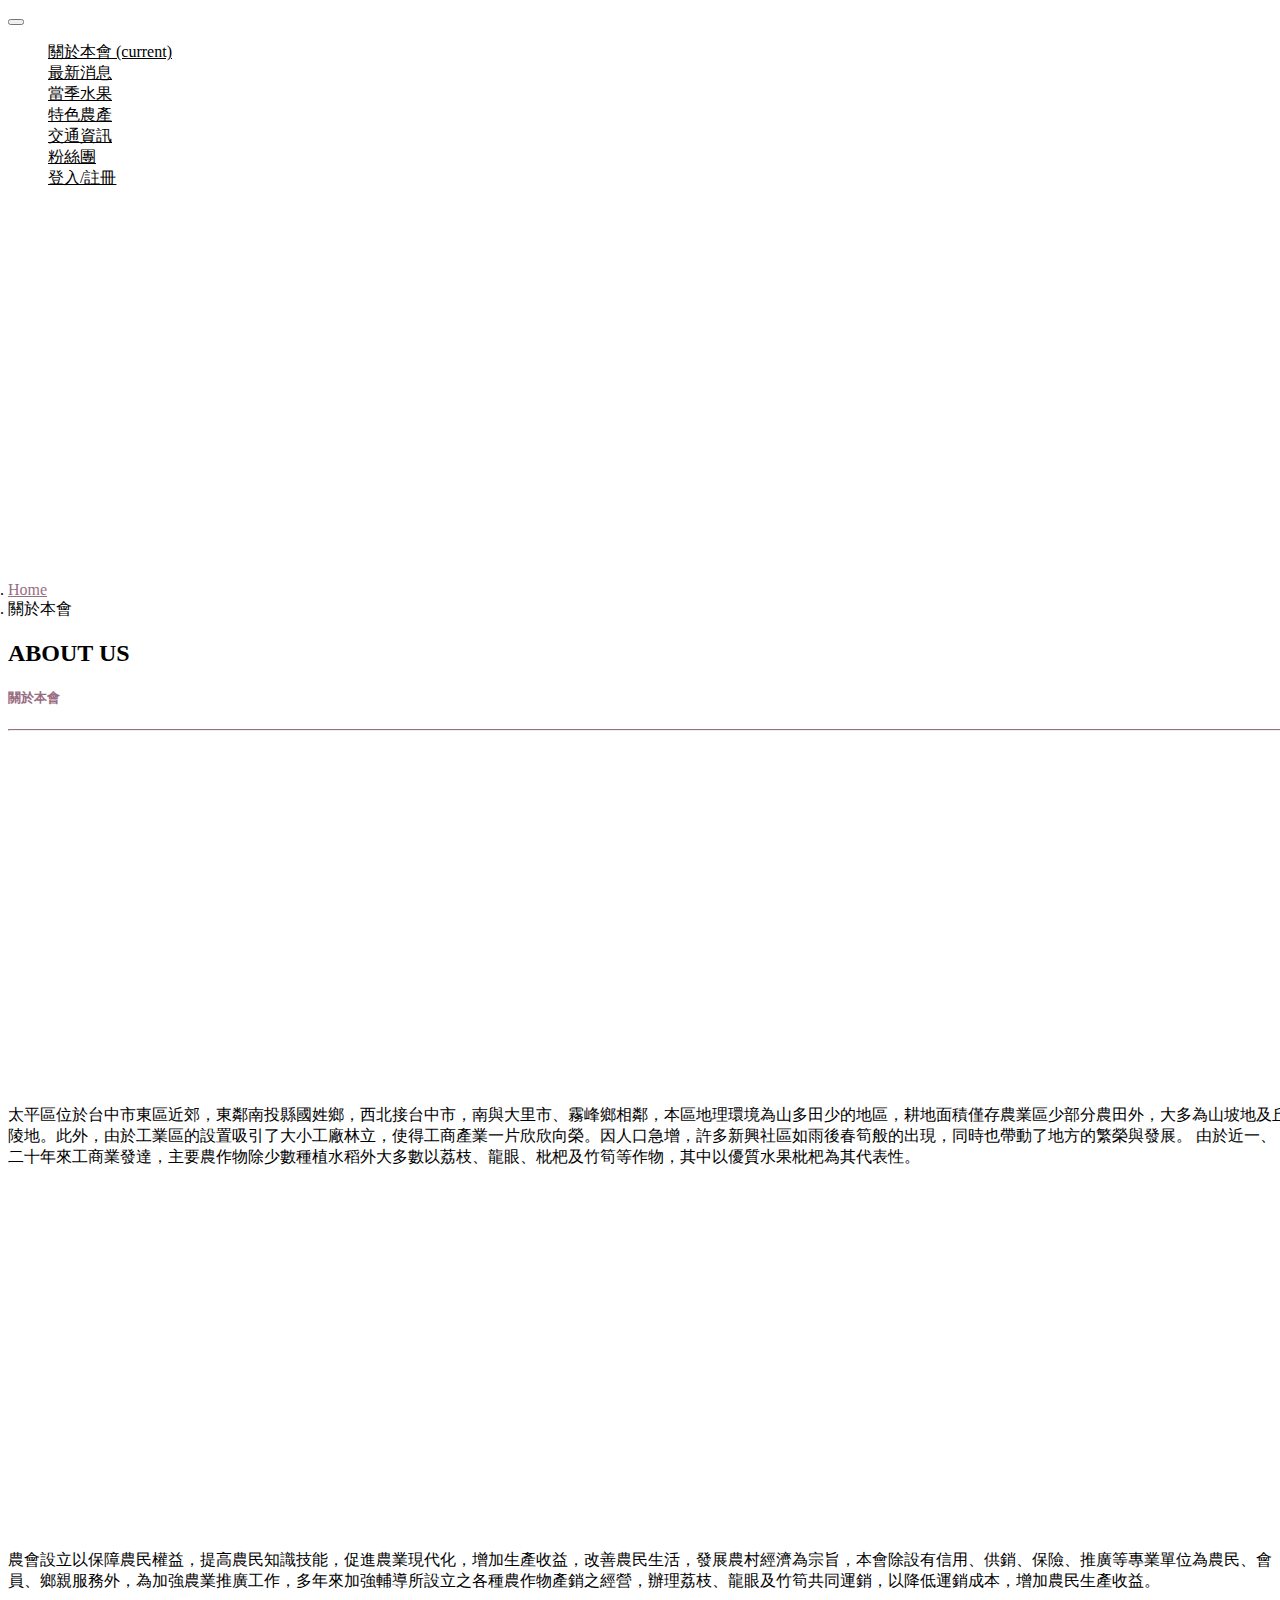
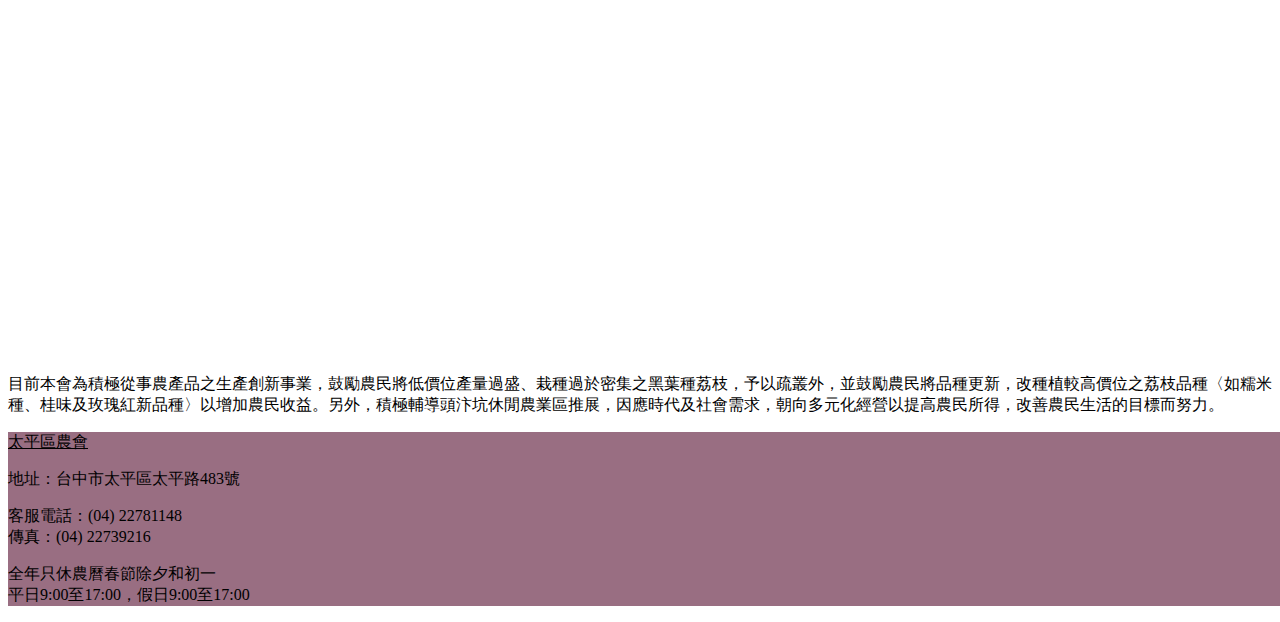
==== aboutus.html @ 75277957 "first commit" ====
<!DOCTYPE html>
<html lang="en">

<head>
    <meta charset="UTF-8">
    <meta name="viewport" content="width=device-width, initial-scale=1.0">
    <title>關於本會</title>
    <link rel="stylesheet" href="https://pro.fontawesome.com/releases/v5.10.0/css/all.css"
        integrity="sha384-AYmEC3Yw5cVb3ZcuHtOA93w35dYTsvhLPVnYs9eStHfGJvOvKxVfELGroGkvsg+p" crossorigin="anonymous" />
    <link rel="stylesheet" href="https://cdn.jsdelivr.net/npm/bootstrap@4.5.3/dist/css/bootstrap.min.css"
        integrity="sha384-TX8t27EcRE3e/ihU7zmQxVncDAy5uIKz4rEkgIXeMed4M0jlfIDPvg6uqKI2xXr2" crossorigin="anonymous">
    <link rel="stylesheet" href="style.css">
</head>

<body>
    <nav class="navbar navbar-expand-lg navbar-light container-fluid sticky-top">
        <div class="container">
            <a class="navbar-brand" href="index.html"><i class="fad fa-wheat fa-3x"></i></a>
            <button class="navbar-toggler" type="button" data-toggle="collapse" data-target="#navbarSupportedContent"
                aria-controls="navbarSupportedContent" aria-expanded="false" aria-label="Toggle navigation">
                <span class="navbar-toggler-icon"></span>
            </button>

            <div class="collapse navbar-collapse" id="navbarSupportedContent">
                <ul class="navbar-nav ml-auto">
                    <li class="nav-item">
                        <a class="nav-link" href="aboutus.html">關於本會 <span class="sr-only">(current)</span></a>
                    </li>
                    <li class="nav-item">
                        <a class="nav-link" href="news.html">最新消息</a>
                    </li>
                    <li class="nav-item">
                        <a class="nav-link" href="fruit.html">當季水果</a>
                    </li>
                    <li class="nav-item">
                        <a class="nav-link" href="products.html">特色農產</a>
                    </li>
                    <li class="nav-item">
                        <a class="nav-link" href="traffic.html">交通資訊</a>
                    </li>
                    <li class="nav-item">
                        <a class="nav-link" href="https://www.facebook.com/"><i
                                class="fab fa-facebook-square"></i>粉絲團</a>
                    </li>
                    <li class="nav-item">
                        <a class="nav-link" href="login.html">登入/註冊</a>
                    </li>
                </ul>
            </div>
        </div>

    </nav>
    
    <!-- 內容 -->
    <div class="container pb-5 px-0">
        <div class="header-img"></div>
        <nav aria-label="breadcrumb">
            <ol class="breadcrumb">
                <li class="breadcrumb-item">
                    <a href="index.html" style="color:rgb(153, 110, 130);">Home</a>
                </li>
                <li class="breadcrumb-item active" aria-current="page">關於本會</li>
            </ol>
        </nav>
    </div>
    <div class="container py-5">
        <div class="text-center mb-5">
            <h2>ABOUT US</h2>
            <h5 style="color:rgb(153, 110, 130);">關於本會</h5>
            <hr>
        </div>

        <div class="intro_container">
            <div class="row d-flex justify-content-center align-items-center">
                <div class="col-md-6 intro-img"
                    style="background-image: url('https://images.unsplash.com/photo-1565178117145-41db4d572950');">
                </div>
                <div class="col-md-6">
                    <p class="h5 px-3 my-3">
                        太平區位於台中市東區近郊，東鄰南投縣國姓鄉，西北接台中市，南與大里市、霧峰鄉相鄰，本區地理環境為山多田少的地區，耕地面積僅存農業區少部分農田外，大多為山坡地及丘陵地。此外，由於工業區的設置吸引了大小工廠林立，使得工商產業一片欣欣向榮。因人口急增，許多新興社區如雨後春筍般的出現，同時也帶動了地方的繁榮與發展。
                        由於近一、二十年來工商業發達，主要農作物除少數種植水稻外大多數以荔枝、龍眼、枇杷及竹筍等作物，其中以優質水果枇杷為其代表性。
                    </p>
                </div>
            </div>
            <div class="row d-flex flex-md-row-reverse justify-content-center align-items-center">
                <div class="col-md-6 intro-img"
                    style="background-image: url('https://images.unsplash.com/photo-1591600986686-bf5f872d2e4e');">
                </div>
                <div class="col-md-6">
                    <p class="h5 px-3 my-3">
                        農會設立以保障農民權益，提高農民知識技能，促進農業現代化，增加生產收益，改善農民生活，發展農村經濟為宗旨，本會除設有信用、供銷、保險、推廣等專業單位為農民、會員、鄉親服務外，為加強農業推廣工作，多年來加強輔導所設立之各種農作物產銷之經營，辦理荔枝、龍眼及竹筍共同運銷，以降低運銷成本，增加農民生產收益。
                    </p>
                </div>
            </div>
            <div class="row d-flex justify-content-center align-items-center">
                <div class="col-md-6 intro-img"
                    style="background-image: url('https://images.unsplash.com/photo-1597975371283-5461cdf69d5e');">
                </div>
                <div class="col-md-6">
                    <p class="h5 px-3 my-3">
                        目前本會為積極從事農產品之生產創新事業，鼓勵農民將低價位產量過盛、栽種過於密集之黑葉種荔枝，予以疏叢外，並鼓勵農民將品種更新，改種植較高價位之荔枝品種〈如糯米種、桂味及玫瑰紅新品種〉以增加農民收益。另外，積極輔導頭汴坑休閒農業區推展，因應時代及社會需求，朝向多元化經營以提高農民所得，改善農民生活的目標而努力。
                    </p>
                </div>
            </div>

        </div>
    </div>




    <!-- footer -->

    <div class="footer pt-4">
        <div class="container">
            <div class="row d-flex justify-md-content-between justify-content-center">
                <div class="col-md-2 mb-3 col-9">
                    <a class="text-light" href="#">
                        <i class="fad fa-wheat fa-3x"></i><span class="h5">太平區農會</span>
                    </a>
                </div>
                <div class="col-md-5 col-9 text-md-left">
                    <p>地址：台中市太平區太平路483號</p>
                    <p>客服電話：(04) 22781148 <br> 傳真：(04) 22739216</p>
                </div>
                <div class="col-md-5 col-9 text-md-right">
                    <p>全年只休農曆春節除夕和初一
                        <br>平日9:00至17:00，假日9:00至17:00</p>
                </div>

            </div>
        </div>


    </div>

    
    <script src="https://code.jquery.com/jquery-3.5.1.slim.min.js"
        integrity="sha384-DfXdz2htPH0lsSSs5nCTpuj/zy4C+OGpamoFVy38MVBnE+IbbVYUew+OrCXaRkfj"
        crossorigin="anonymous"></script>
    <script src="https://cdn.jsdelivr.net/npm/bootstrap@4.5.3/dist/js/bootstrap.bundle.min.js"
        integrity="sha384-ho+j7jyWK8fNQe+A12Hb8AhRq26LrZ/JpcUGGOn+Y7RsweNrtN/tE3MoK7ZeZDyx"
        crossorigin="anonymous"></script>
</body>

</html>
---- style.css ----
body {
    background-image: url('https://images.unsplash.com/photo-1566041510394-cf7c8fe21800');
    background-repeat: no-repeat;
    background-position: center;
    background-size: cover;
    width: 100%;
}

ul {
    list-style: none;
}

a {
    color: currentColor;
}

a:hover {
    color: currentColor;
    text-decoration: none;
}

hr {
    border-top: 1px solid rgb(153, 110, 130);
}

.navbar {
    background-image: url('https://images.unsplash.com/photo-1558346648-9757f2fa4474');
    background-repeat: no-repeat;
    background-position: center;
    background-size: cover;
    width: 100%;
}

.footer {
    background-color: rgb(153, 110, 130);
}

.carousel-img {
    background-repeat: no-repeat;
    background-position: center;
    height: 70vh;
    width: 100%;
    background-size: cover;
}

.index-news {
    background-color: rgb(153, 110, 130);
}

.index-news>ul {
    color: #fff;
}

.btn-light,.btn-light-news {
    background-color: rgb(153, 110, 130);
    color: #fff;
    border-color: #fff;
}

.btn-light-news:hover{
    background-color: #fff;
    color: rgb(153, 110, 130);
    border-color: rgb(153, 110, 130);
}

.btn-light:hover {
    background-color: transparent;
    color: rgb(153, 110, 130);
    border-color: rgb(153, 110, 130);
}



.btn-outline-light {
    color: rgb(153, 110, 130);
    border-color: rgb(153, 110, 130);
}


.btn-outline-light:hover {
    background-color: rgb(153, 110, 130);
    color: #fff;
}


.card-img-top {
    height: 250px;
    object-fit: cover;
}

.card {
    background-color: transparent;
    border: none;
}

.card:hover {
    cursor: pointer;
    color: rgb(153, 110, 130);
}

/* 分頁 */

/* ABOUT US */
.header-img {
    background-image: url('https://images.unsplash.com/photo-1555980483-93e7b3529e1a');
    background-repeat: no-repeat;
    background-position: center;
    height: 40vh;
    width: 100%;
    background-size: cover;
}

.breadcrumb {
    background-color: transparent;
    padding: 0;
}

.intro-img {
    background-repeat: no-repeat;
    background-position: center;
    height: 350px;
    width: 100%;
    background-size: cover;
}

/* NEWS */

.news-card {
    background-color: #fff;
}

.news-card:hover {
    box-shadow: 0 0 10px 5px rgba(0, 0, 0, 0.2);
}


/* 產品詳細資訊業面 */

.productPageImg {
    background-repeat: no-repeat;
    background-position: center;
    height: 400px;
    width: 70%;
    background-size: cover;
}

.form-control {
    border: 1px solid rgb(153, 110, 130);
    background-color: transparent;
    color: rgb(153, 110, 130);
}

.form-control:focus {
    color: rgb(153, 110, 130);
    background-color: transparent;
    border: 1px solid rgb(153, 110, 130);
    box-shadow: none;
}

select option{
    color:  rgb(153, 110, 130);
}
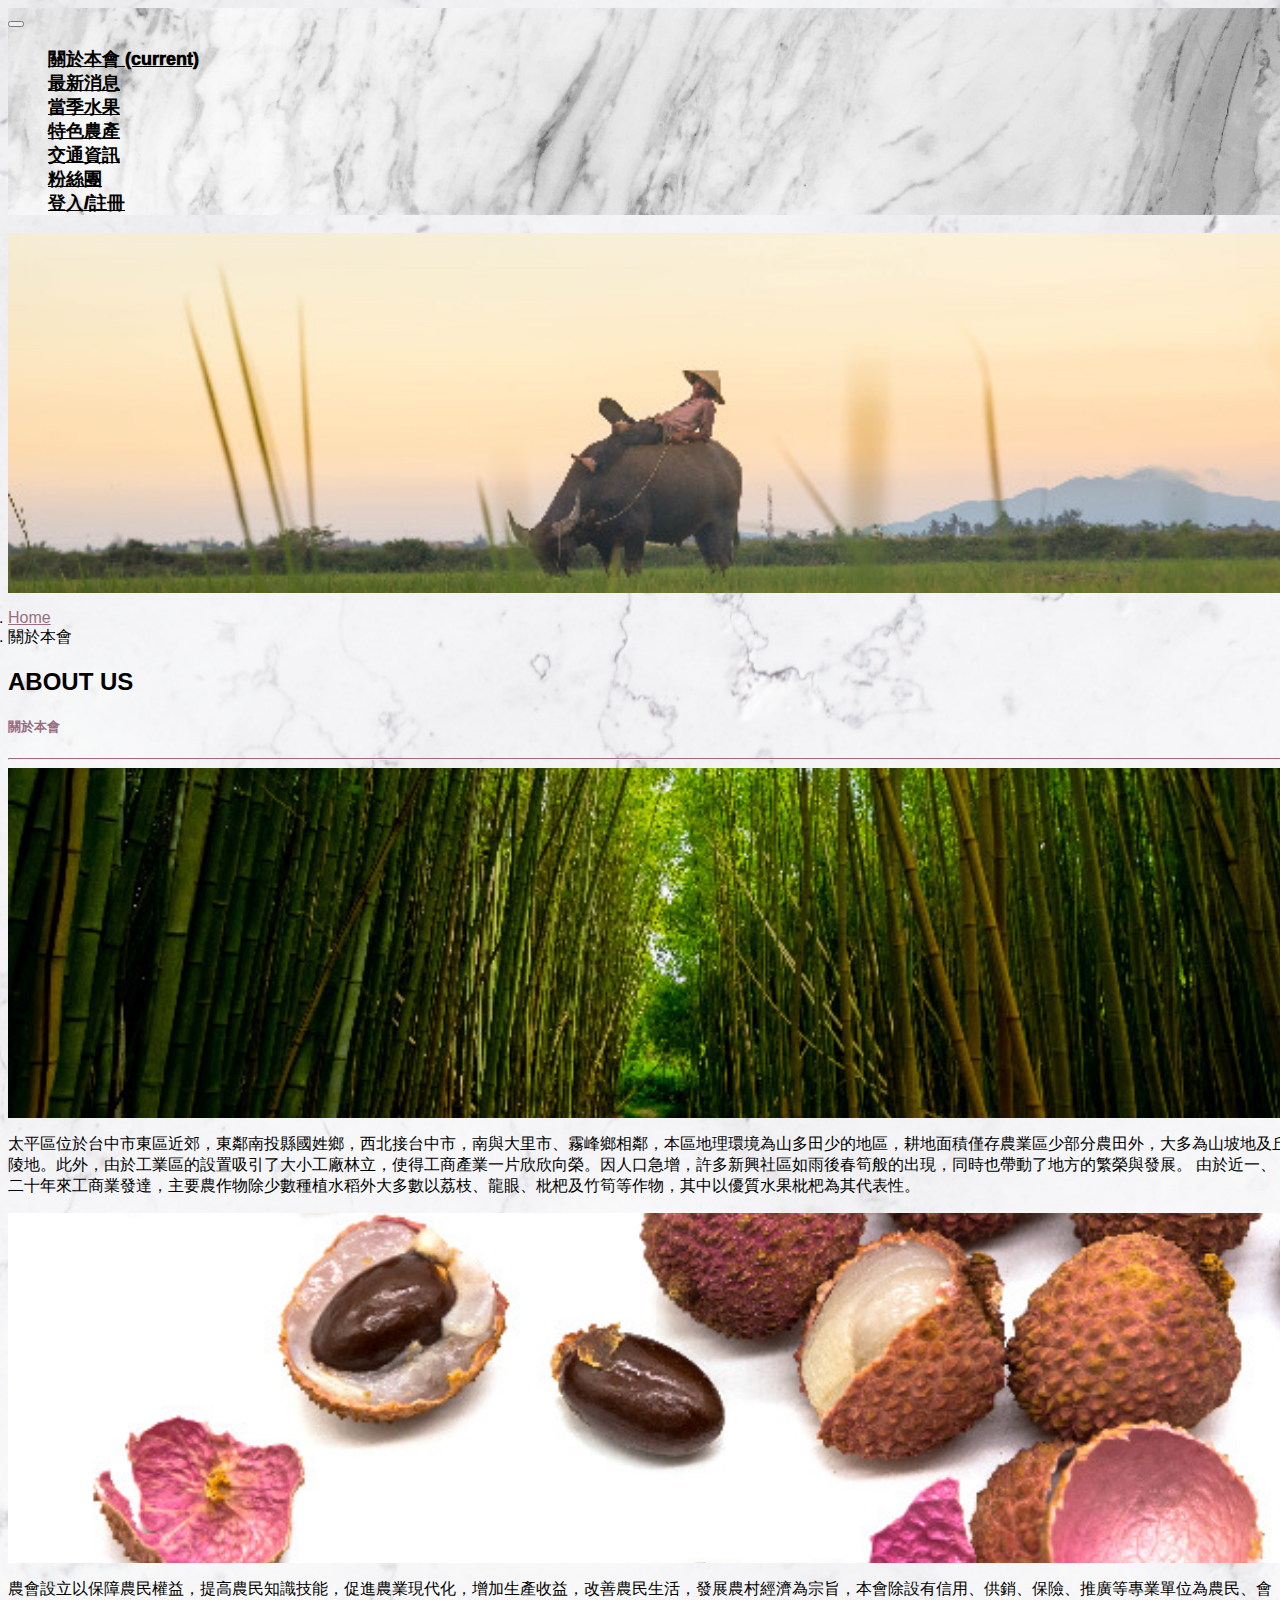
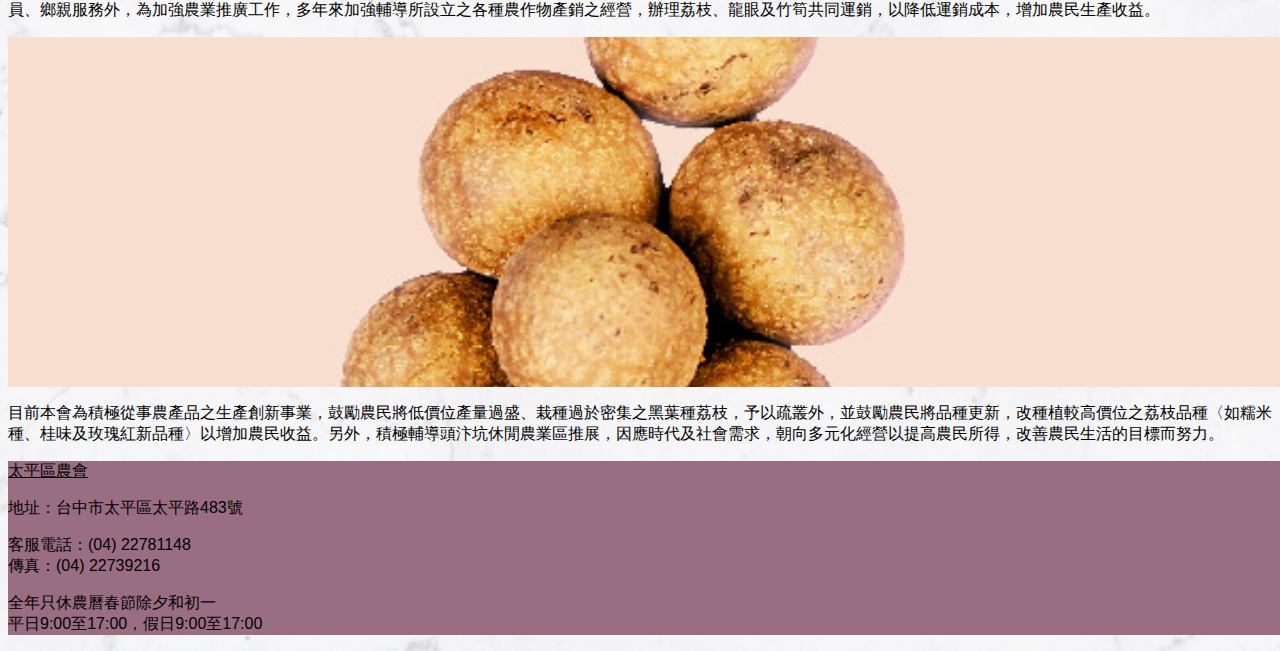
==== commit 0ac12e97: "lazyload & font-family update" ====
--- a/aboutus.html
+++ b/aboutus.html
@@ -73,7 +73,7 @@
         <div class="intro_container">
             <div class="row d-flex justify-content-center align-items-center">
                 <div class="col-md-6 intro-img"
-                    style="background-image: url('https://images.unsplash.com/photo-1565178117145-41db4d572950');">
+                    style="background-image: url('img/bamboo.jpg');">
                 </div>
                 <div class="col-md-6">
                     <p class="h5 px-3 my-3">
@@ -84,7 +84,7 @@
             </div>
             <div class="row d-flex flex-md-row-reverse justify-content-center align-items-center">
                 <div class="col-md-6 intro-img"
-                    style="background-image: url('https://images.unsplash.com/photo-1591600986686-bf5f872d2e4e');">
+                    style="background-image: url('img/litchi.jpg');">
                 </div>
                 <div class="col-md-6">
                     <p class="h5 px-3 my-3">
@@ -94,7 +94,7 @@
             </div>
             <div class="row d-flex justify-content-center align-items-center">
                 <div class="col-md-6 intro-img"
-                    style="background-image: url('https://images.unsplash.com/photo-1597975371283-5461cdf69d5e');">
+                    style="background-image: url('img/longoon.jpg');">
                 </div>
                 <div class="col-md-6">
                     <p class="h5 px-3 my-3">
--- a/style.css
+++ b/style.css
@@ -1,5 +1,6 @@
 body {
-    background-image: url('https://images.unsplash.com/photo-1566041510394-cf7c8fe21800');
+    font-family: Microsoft JhengHei,Arial, Helvetica, sans-serif;
+    background-image: url('img/body_bg.jpg');
     background-repeat: no-repeat;
     background-position: center;
     background-size: cover;
@@ -24,11 +25,13 @@
 }
 
 .navbar {
-    background-image: url('https://images.unsplash.com/photo-1558346648-9757f2fa4474');
+    background-image: url('img/nav_bg.jpg');
     background-repeat: no-repeat;
     background-position: center;
     background-size: cover;
     width: 100%;
+    font-size: 18px;
+    font-weight: 1000;
 }
 
 .footer {
@@ -102,7 +105,7 @@
 
 /* ABOUT US */
 .header-img {
-    background-image: url('https://images.unsplash.com/photo-1555980483-93e7b3529e1a');
+    background-image: url('img/header.jpg');
     background-repeat: no-repeat;
     background-position: center;
     height: 40vh;
